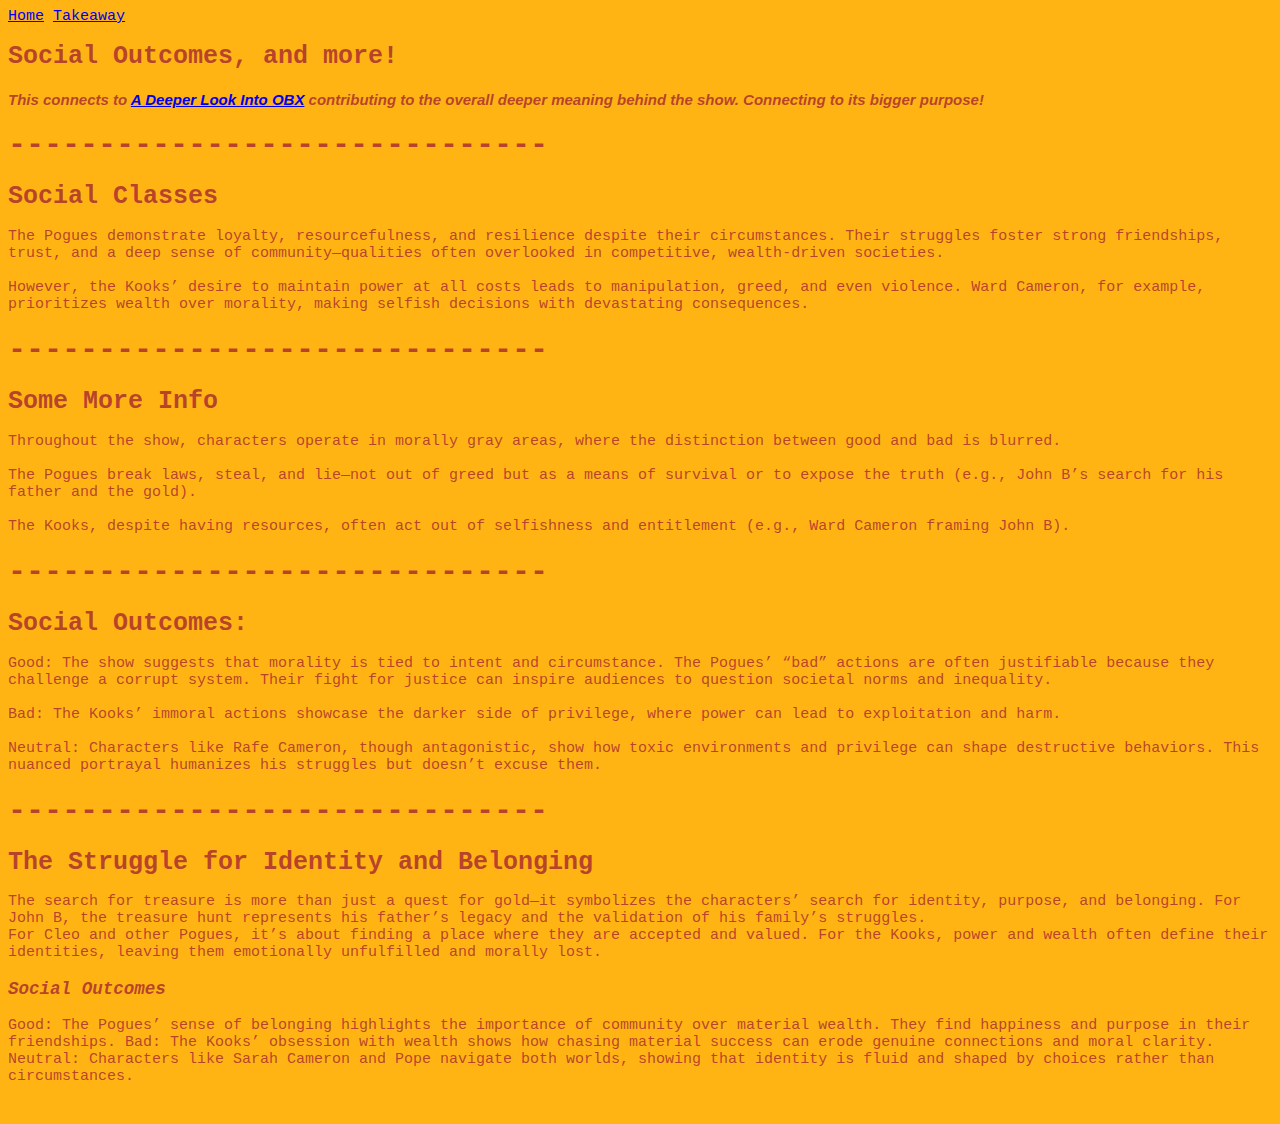
==== social.html @ b39296d6 "Create social.html" ====
<!DOCTYPE html>
<html>
  <head>
    <link rel="stylesheet" href="style.css">
  </head>
  <body>
    
    <a href="index.html"> Home</a>
    <a href= "takeaway.html"> Takeaway </a>
    
    
    
    <h1 class="h1"> Social Outcomes, and more!</h1>
    <h4 class="h4"> This connects to <a href="moreinfo.html"> A Deeper Look Into OBX</a> contributing to the overall deeper meaning behind the show. Connecting to its bigger purpose!</h4>
    
    
    <h1> ------------------------------</h1> 
    <h1 class="h1"><li>Social Classes </li> </h1>

    <p> The Pogues demonstrate loyalty, resourcefulness, and resilience despite their circumstances. Their struggles foster strong friendships, trust, and a deep sense of community—qualities often overlooked in competitive, wealth-driven societies.
      <br>
      <br>
      However, the Kooks’ desire to maintain power at all costs leads to manipulation, greed, and even violence. Ward Cameron, for example, prioritizes wealth over morality, making selfish decisions with devastating consequences. </p> 

    <h1> ------------------------------ </h1>

    <h1 class="h1"><li>Some More Info</li> </h1>
    <p> Throughout the show, characters operate in morally gray areas, where the distinction between good and bad is blurred.
      <br>
      <br>
      The Pogues break laws, steal, and lie—not out of greed but as a means of survival or to expose the truth (e.g., John B’s search for his father and the gold).
      <br>
      <br>
      The Kooks, despite having resources, often act out of selfishness and entitlement (e.g., Ward Cameron framing John B).
    <h1> ------------------------------ </h1>

    <h1 class="h1"><li> Social Outcomes:</li></h1>
    <p> Good: The show suggests that morality is tied to intent and circumstance. The Pogues’ “bad” actions are often justifiable because they challenge a corrupt system. Their fight for justice can inspire audiences to question societal norms and inequality.
      <br>
      <br>
      Bad: The Kooks’ immoral actions showcase the darker side of privilege, where power can lead to exploitation and harm.
      <br>
      <br>
      Neutral: Characters like Rafe Cameron, though antagonistic, show how toxic environments and privilege can shape destructive behaviors. This nuanced portrayal humanizes his struggles but doesn’t excuse them.</p>
  
    
    <h1> ------------------------------ </h1>
   
    <h1 class="h1">The Struggle for Identity and Belonging</h1>
    
    The search for treasure is more than just a quest for gold—it symbolizes the characters’ search for identity, purpose, and belonging.
    For John B, the treasure hunt represents his father’s legacy and the validation of his family’s struggles.
    <br>
    For Cleo and other Pogues, it’s about finding a place where they are accepted and valued.
    For the Kooks, power and wealth often define their identities, leaving them emotionally unfulfilled and morally lost.
    <br>
    
    <h3 class="h3"> Social Outcomes</h3>
    Good: The Pogues’ sense of belonging highlights the importance of community over material wealth. They find happiness and purpose in their friendships.
    Bad: The Kooks’ obsession with wealth shows how chasing material success can erode genuine connections and moral clarity.
    Neutral: Characters like Sarah Cameron and Pope navigate both worlds, showing that identity is fluid and shaped by choices rather than circumstances.

    
    
    
    
    
  </body>
</html>
---- style.css ----
body {
  color: black;
  font-family:monospace;
  font-size: 15px;
  background-color:#ffb414;
  color: rgba(146, 9, 54, 0.67);
}


.h1{
  font-size: 25px;
}


.h3{
  font-style: oblique; 
}

.h4{
  font-family: sans-serif;
  font-style: oblique
}

.pictures{
  border-color: floralwhite;
  border-radius: 13px;
  border-style: solid;
  width: 400px;
}


.picture2{
  border-color: black;
  border-radius: 13px;
  border-style: solid;
  width: 200px;
}

.picture3{
  border-color: #000000;
  border-radius: 13px;
  border-style: solid;
  width: 300px; 
}

.img2{
justify-content: center;
  flex-wrap: wrap;
}

.home{
  color: #f90808;
  background-color: floralwhite;
  font-size:16px;
  font-family: monospace;
}

p.{
  color: deeppink;
  font-size: 12px;
  font-family: serif;
}
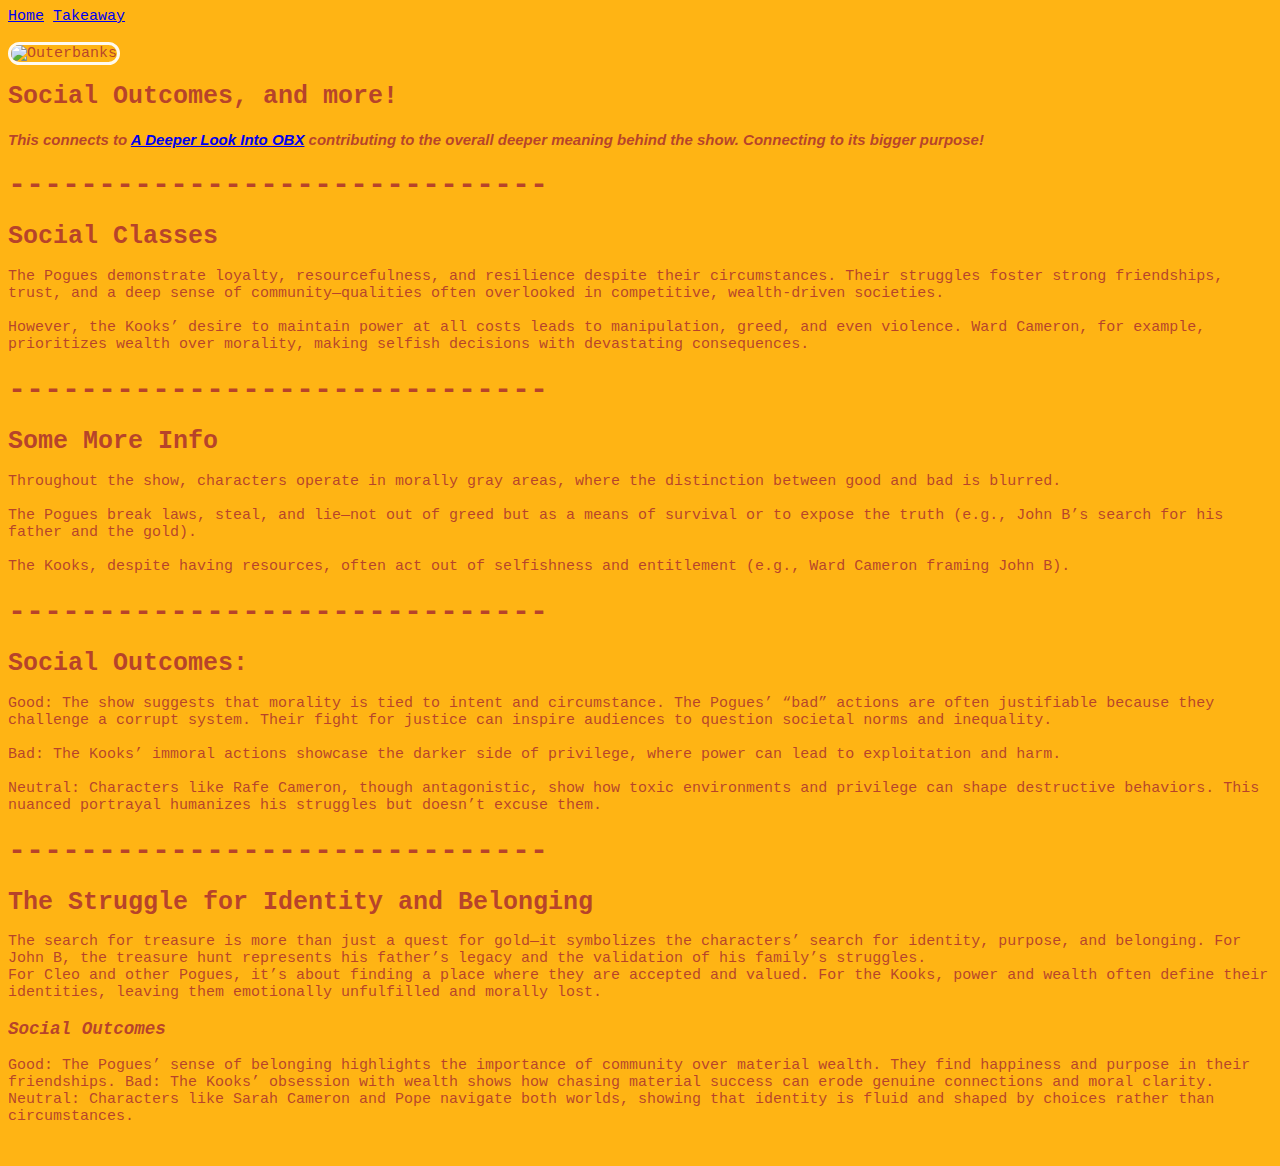
==== commit ca793414: "Update social.html" ====
--- a/social.html
+++ b/social.html
@@ -7,7 +7,9 @@
     
     <a href="index.html"> Home</a>
     <a href= "takeaway.html"> Takeaway </a>
-    
+      <br>
+    <br>
+    <img src="obxwelcome.jpeg" class="pictures" alt="Outerbanks">
     
     
     <h1 class="h1"> Social Outcomes, and more!</h1>
